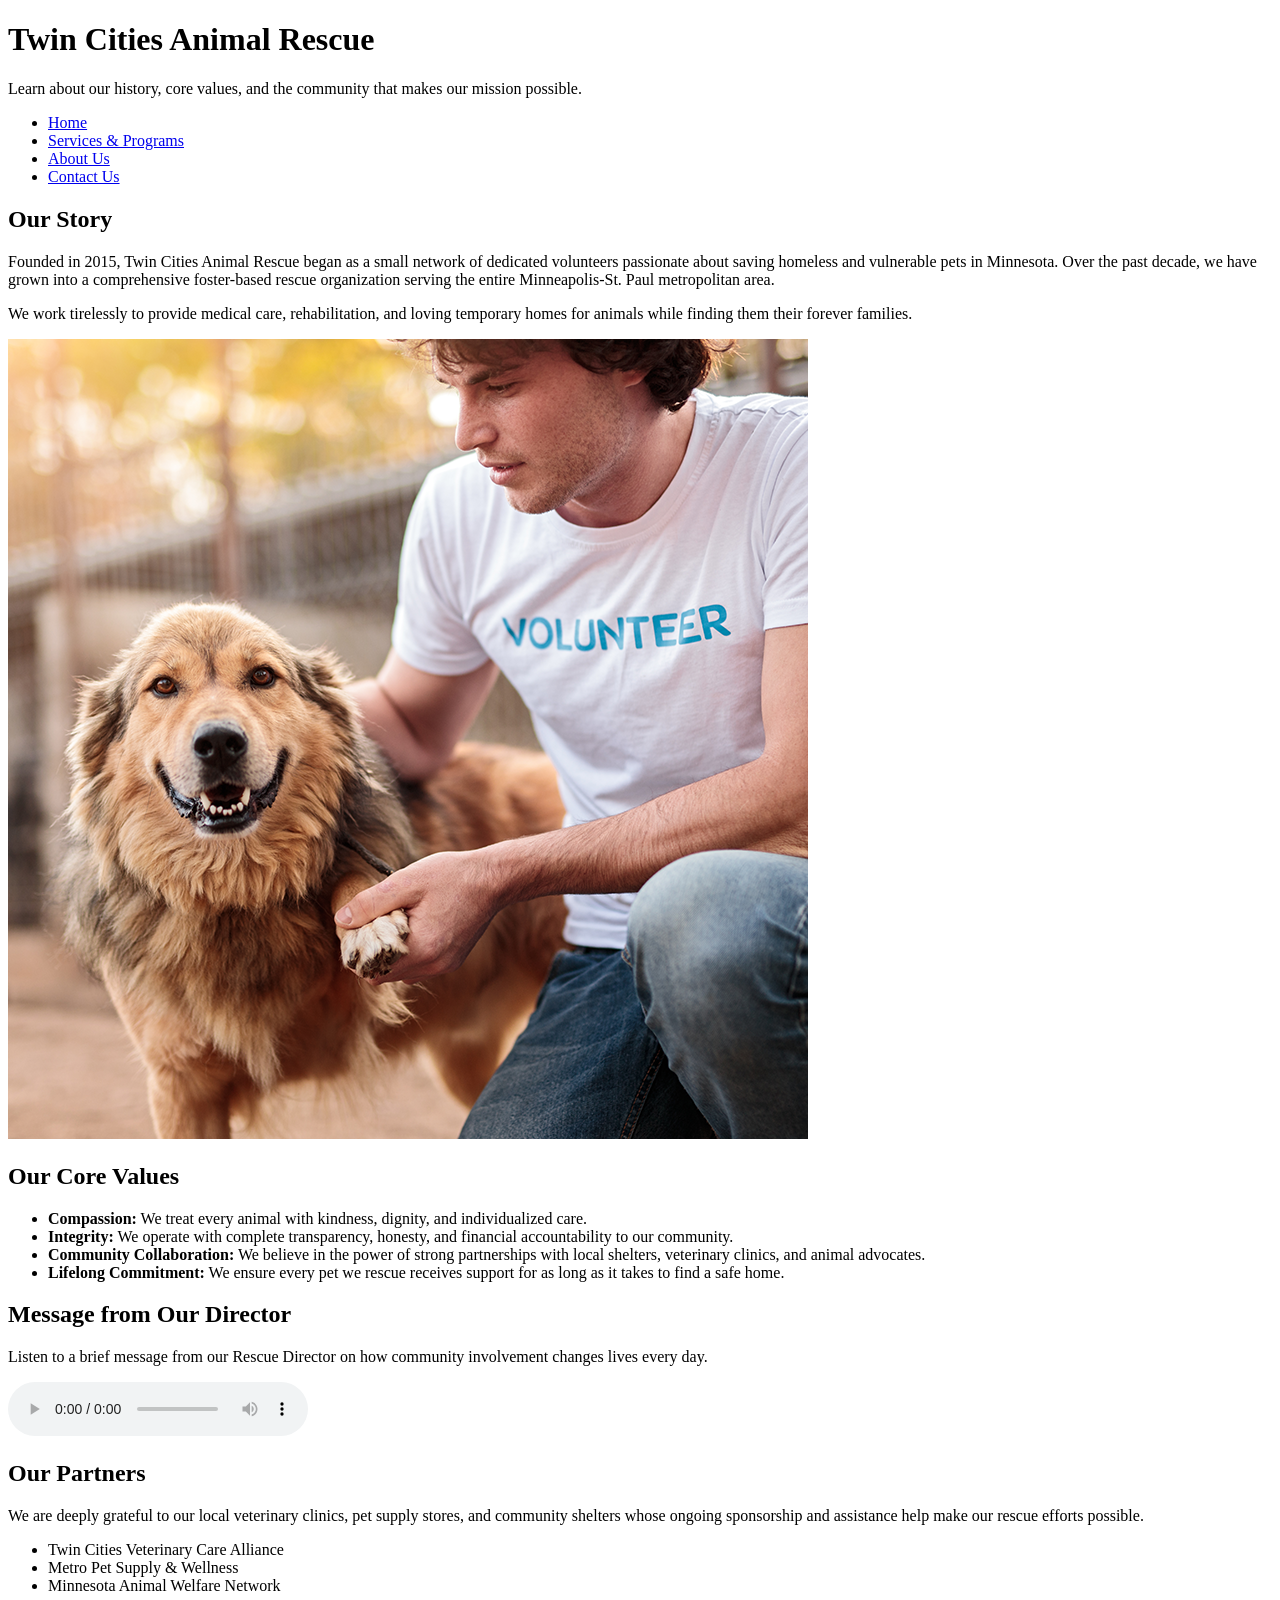
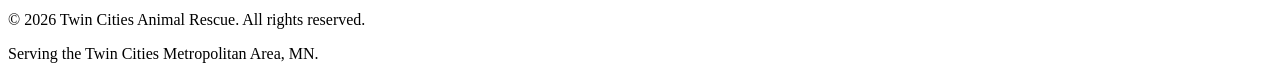
==== about.html @ 5ea9851a "Update message format from video to audio Replaced video message with audio message from the Rescue " ====
<!DOCTYPE html>
<html lang="en">
<head>
    <meta charset="UTF-8">
    <meta name="viewport" content="width=device-width, initial-scale=1.0">
    <title>About Us - Twin Cities Animal Rescue</title>
</head>
<body>

    <header>
        <h1>Twin Cities Animal Rescue</h1>
        <p>Learn about our history, core values, and the community that makes our mission possible.</p>
        
        <nav>
            <ul>
                <li><a href="index.html">Home</a></li>
                <li><a href="services.html">Services &amp; Programs</a></li>
                <li><a href="about.html">About Us</a></li>
                <li><a href="contact.html">Contact Us</a></li>
            </ul>
        </nav>
    </header>

    <main>
        <section>
            <h2>Our Story</h2>
            <p>Founded in 2015, Twin Cities Animal Rescue began as a small network of dedicated volunteers passionate about saving homeless and vulnerable pets in Minnesota. Over the past decade, we have grown into a comprehensive foster-based rescue organization serving the entire Minneapolis-St. Paul metropolitan area.</p>
            <p>We work tirelessly to provide medical care, rehabilitation, and loving temporary homes for animals while finding them their forever families.</p>
            
            <div>
                <img src="assets/images/rescue-volunteer_c.png" alt="A dedicated volunteer smiling while holding a newly rescued dog at a community shelter event.">
            </div>
        </section>

        <section>
            <h2>Our Core Values</h2>
            <ul>
                <li><strong>Compassion:</strong> We treat every animal with kindness, dignity, and individualized care.</li>
                <li><strong>Integrity:</strong> We operate with complete transparency, honesty, and financial accountability to our community.</li>
                <li><strong>Community Collaboration:</strong> We believe in the power of strong partnerships with local shelters, veterinary clinics, and animal advocates.</li>
                <li><strong>Lifelong Commitment:</strong> We ensure every pet we rescue receives support for as long as it takes to find a safe home.</li>
            </ul>
        </section>

        <section>
            <h2>Message from Our Director</h2>
            <p>Listen to a brief message from our Rescue Director on how community involvement changes lives every day.</p>
            
            <!-- Updated Audio Asset -->
            <audio controls>
                <source src="assets/audio/rescue-message.mp3" type="audio/mpeg">
                Your browser does not support the audio element. Please download or listen to our message on our official social channels.
            </audio>
        </section>

        <section>
            <h2>Our Partners</h2>
            <p>We are deeply grateful to our local veterinary clinics, pet supply stores, and community shelters whose ongoing sponsorship and assistance help make our rescue efforts possible.</p>
            <ul>
                <li>Twin Cities Veterinary Care Alliance</li>
                <li>Metro Pet Supply &amp; Wellness</li>
                <li>Minnesota Animal Welfare Network</li>
            </ul>
        </section>
    </main>

    <footer>
        <p>&copy; 2026 Twin Cities Animal Rescue. All rights reserved.</p>
        <p>Serving the Twin Cities Metropolitan Area, MN.</p>
    </footer>

</body>
</html>
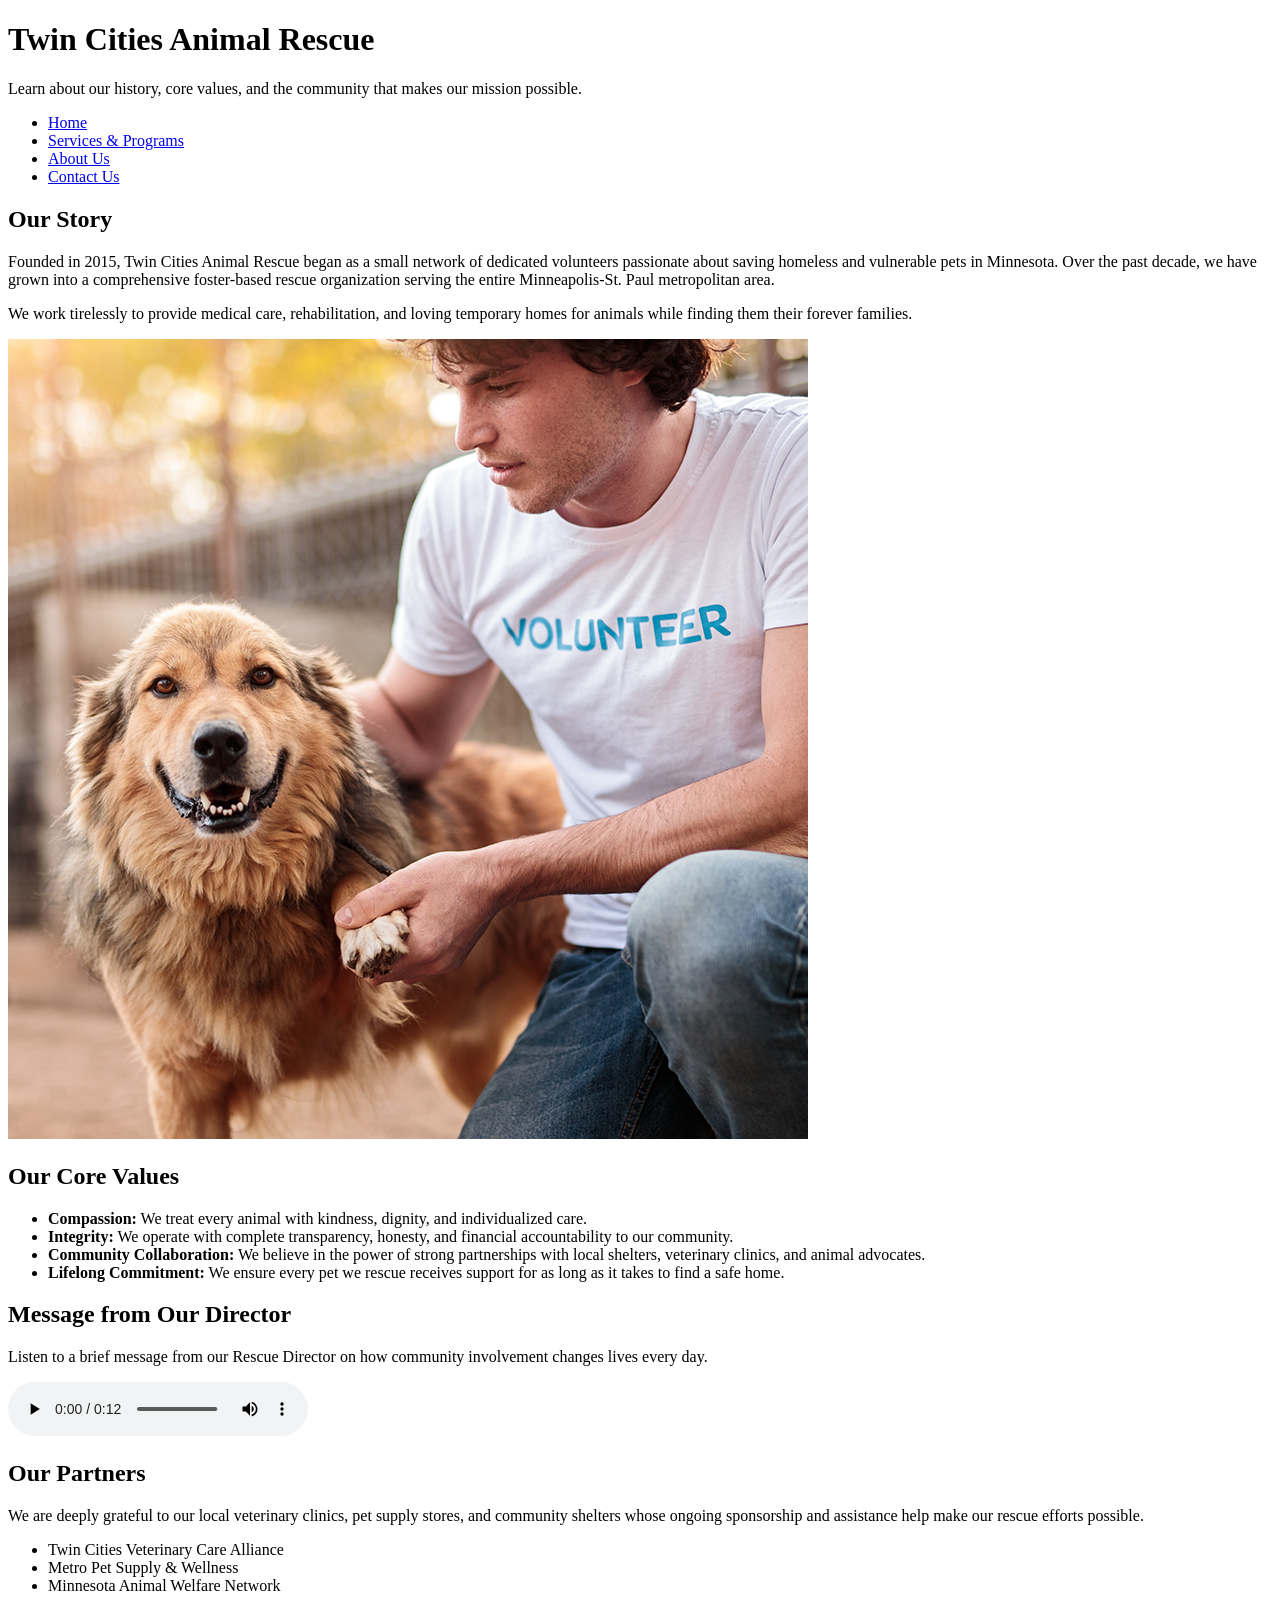
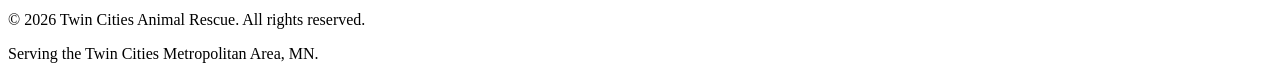
==== commit 9204b49b: "Update audio source for rescue message" ====
--- a/about.html
+++ b/about.html
@@ -48,7 +48,7 @@
             
             <!-- Updated Audio Asset -->
             <audio controls>
-                <source src="assets/audio/rescue-message.mp3" type="audio/mpeg">
+                <source src="assets/audio/rescue-message_c.mp3" type="audio/mpeg">
                 Your browser does not support the audio element. Please download or listen to our message on our official social channels.
             </audio>
         </section>
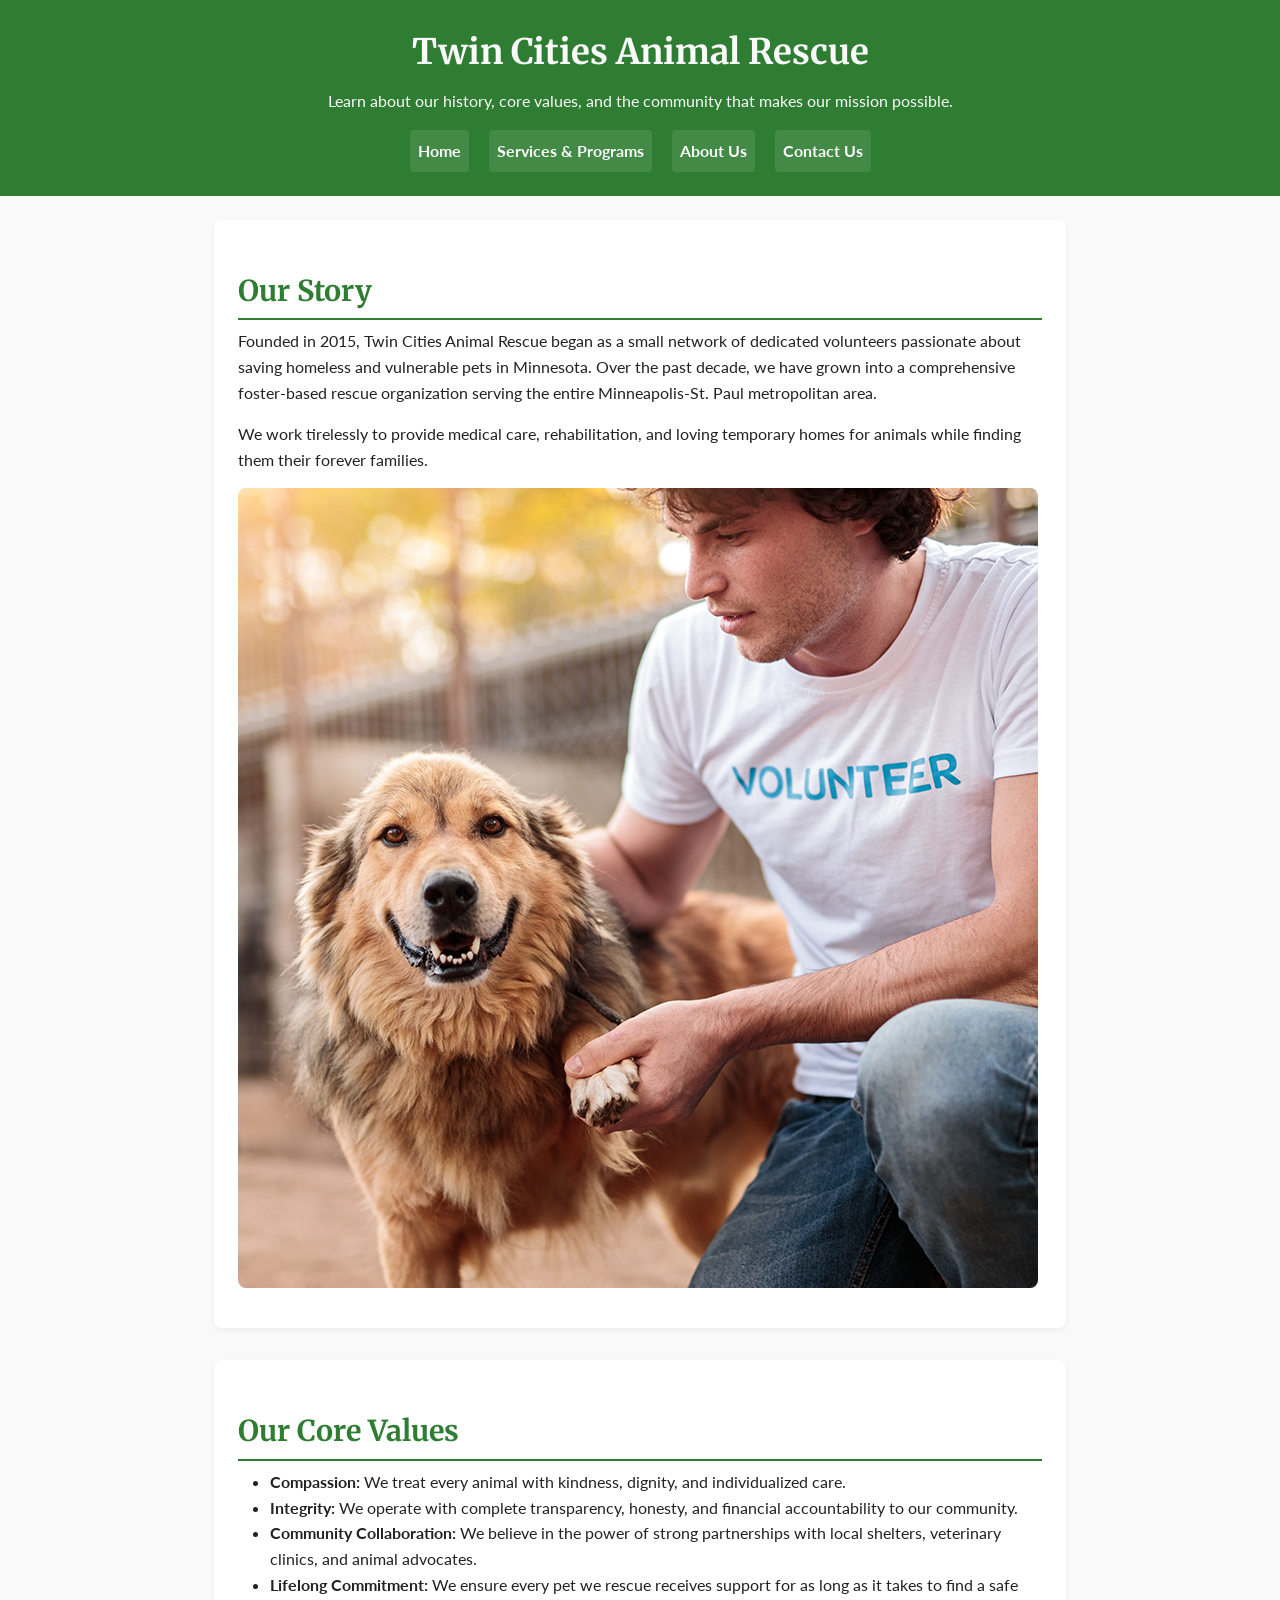
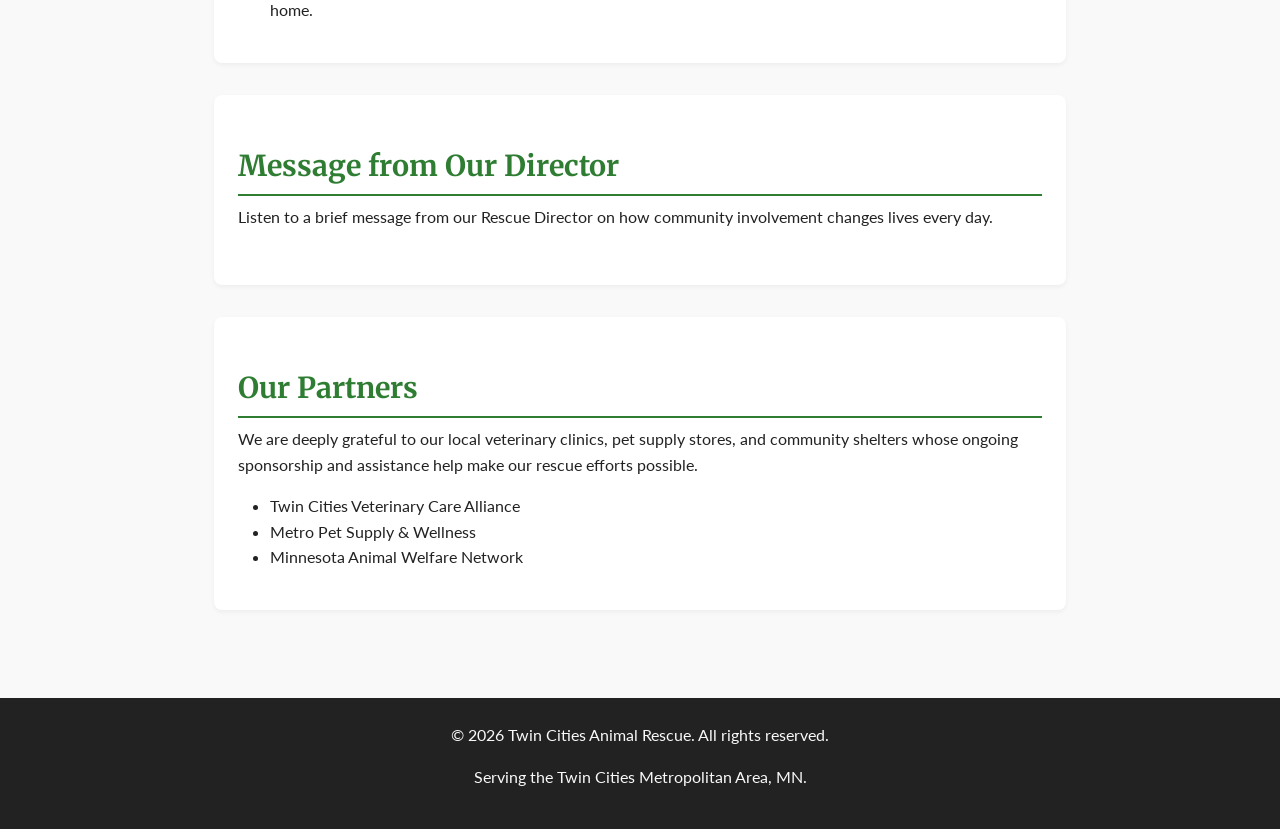
==== commit caf6eebc: "added .js code and injected into HTML" ====
--- a/about.html
+++ b/about.html
@@ -1,6 +1,8 @@
 <!DOCTYPE html>
 <html lang="en">
 <head>
+    <script src="script.js" defer></script>
+    <link rel="stylesheet" href="style.css">
     <meta charset="UTF-8">
     <meta name="viewport" content="width=device-width, initial-scale=1.0">
     <title>About Us - Twin Cities Animal Rescue</title>
--- a/style.css
+++ b/style.css
@@ -0,0 +1,160 @@
+/* IMPORT GOOGLE FONTS */
+@import url('https://fonts.googleapis.com/css2?family=Lato:wght@400;700&family=Merriweather:wght@400;700&display=swap');
+
+/* --- COLOR PALETTE & VARIABLES --- */
+:root {
+    --bg-color: #F9F9F9;        /* Off-White */
+    --text-color: #222222;      /* Deep Gray */
+    --primary-color: #2E7D32;   /* Forest Green (Trust/Nature) */
+    --accent-color: #D84315;    /* Terracotta (Action/Hope) */
+    
+    --heading-font: 'Merriweather', Georgia, serif;
+    --body-font: 'Lato', Verdana, sans-serif;
+}
+
+/* --- BASE RESETS & TYPOGRAPHY --- */
+* {
+    margin: 0;
+    padding: 0;
+    box-sizing: border-box;
+}
+
+body {
+    font-family: var(--body-font);
+    background-color: var(--bg-color);
+    color: var(--text-color);
+    line-height: 1.6;
+    font-size: 16px;
+}
+
+h1, h2, h3, legend {
+    font-family: var(--heading-font);
+    color: var(--primary-color);
+    margin-bottom: 0.5rem;
+}
+
+h1 { font-size: 2.2rem; }
+h2 { font-size: 1.8rem; margin-top: 1.5rem; border-bottom: 2px solid var(--primary-color); padding-bottom: 0.3rem;}
+h3 { font-size: 1.3rem; margin-top: 1rem; }
+p, ul, figure { margin-bottom: 1rem; }
+ul { margin-left: 2rem; }
+
+/* --- MOBILE-FIRST LAYOUT (FLEXBOX) --- */
+header {
+    background-color: var(--primary-color);
+    color: var(--bg-color);
+    padding: 1.5rem;
+    text-align: center;
+}
+
+header h1, header p {
+    color: var(--bg-color);
+    border: none;
+}
+
+nav ul {
+    list-style-type: none;
+    margin: 1rem 0 0 0;
+    display: flex;
+    flex-direction: column; /* Stacked links on mobile */
+    gap: 10px;
+}
+
+nav a {
+    color: var(--bg-color);
+    text-decoration: none;
+    font-weight: bold;
+    padding: 0.5rem;
+    background-color: rgba(255, 255, 255, 0.1);
+    border-radius: 4px;
+    display: block;
+}
+
+nav a:hover {
+    background-color: var(--accent-color);
+}
+
+main {
+    padding: 1.5rem;
+    max-width: 900px;
+    margin: 0 auto;
+}
+
+section {
+    margin-bottom: 2rem;
+    background-color: #FFFFFF;
+    padding: 1.5rem;
+    border-radius: 8px;
+    box-shadow: 0 2px 5px rgba(0,0,0,0.05);
+}
+
+footer {
+    background-color: var(--text-color);
+    color: var(--bg-color);
+    text-align: center;
+    padding: 1.5rem;
+    margin-top: 2rem;
+}
+
+/* --- MEDIA & IMAGES --- */
+img, picture, video, audio {
+    max-width: 100%;
+    height: auto;
+    border-radius: 8px;
+    display: block;
+    margin: 1rem 0;
+}
+
+figcaption {
+    font-size: 0.9rem;
+    font-style: italic;
+    color: #555555;
+    text-align: center;
+}
+
+/* --- FORM STYLING --- */
+fieldset {
+    padding: 1rem;
+    margin-bottom: 1.5rem;
+    border: 1px solid #CCCCCC;
+    border-radius: 5px;
+}
+
+input[type="text"], input[type="email"], select, textarea {
+    width: 100%;
+    padding: 0.8rem;
+    margin-top: 0.3rem;
+    border: 1px solid #BBBBBB;
+    border-radius: 4px;
+    font-family: var(--body-font);
+}
+
+button[type="submit"] {
+    background-color: var(--accent-color);
+    color: white;
+    border: none;
+    padding: 1rem 2rem;
+    font-size: 1.1rem;
+    font-weight: bold;
+    border-radius: 5px;
+    cursor: pointer;
+    width: 100%;
+    font-family: var(--body-font);
+}
+
+button[type="submit"]:hover {
+    background-color: #B93811;
+}
+
+/* --- DESKTOP MEDIA QUERY (Responsive Layout) --- */
+@media (min-width: 768px) {
+    nav ul {
+        flex-direction: row; /* Horizontal links on desktop */
+        justify-content: center;
+        gap: 20px;
+    }
+    
+    button[type="submit"] {
+        width: auto; /* Button doesn't span full width on desktop */
+    }
+}
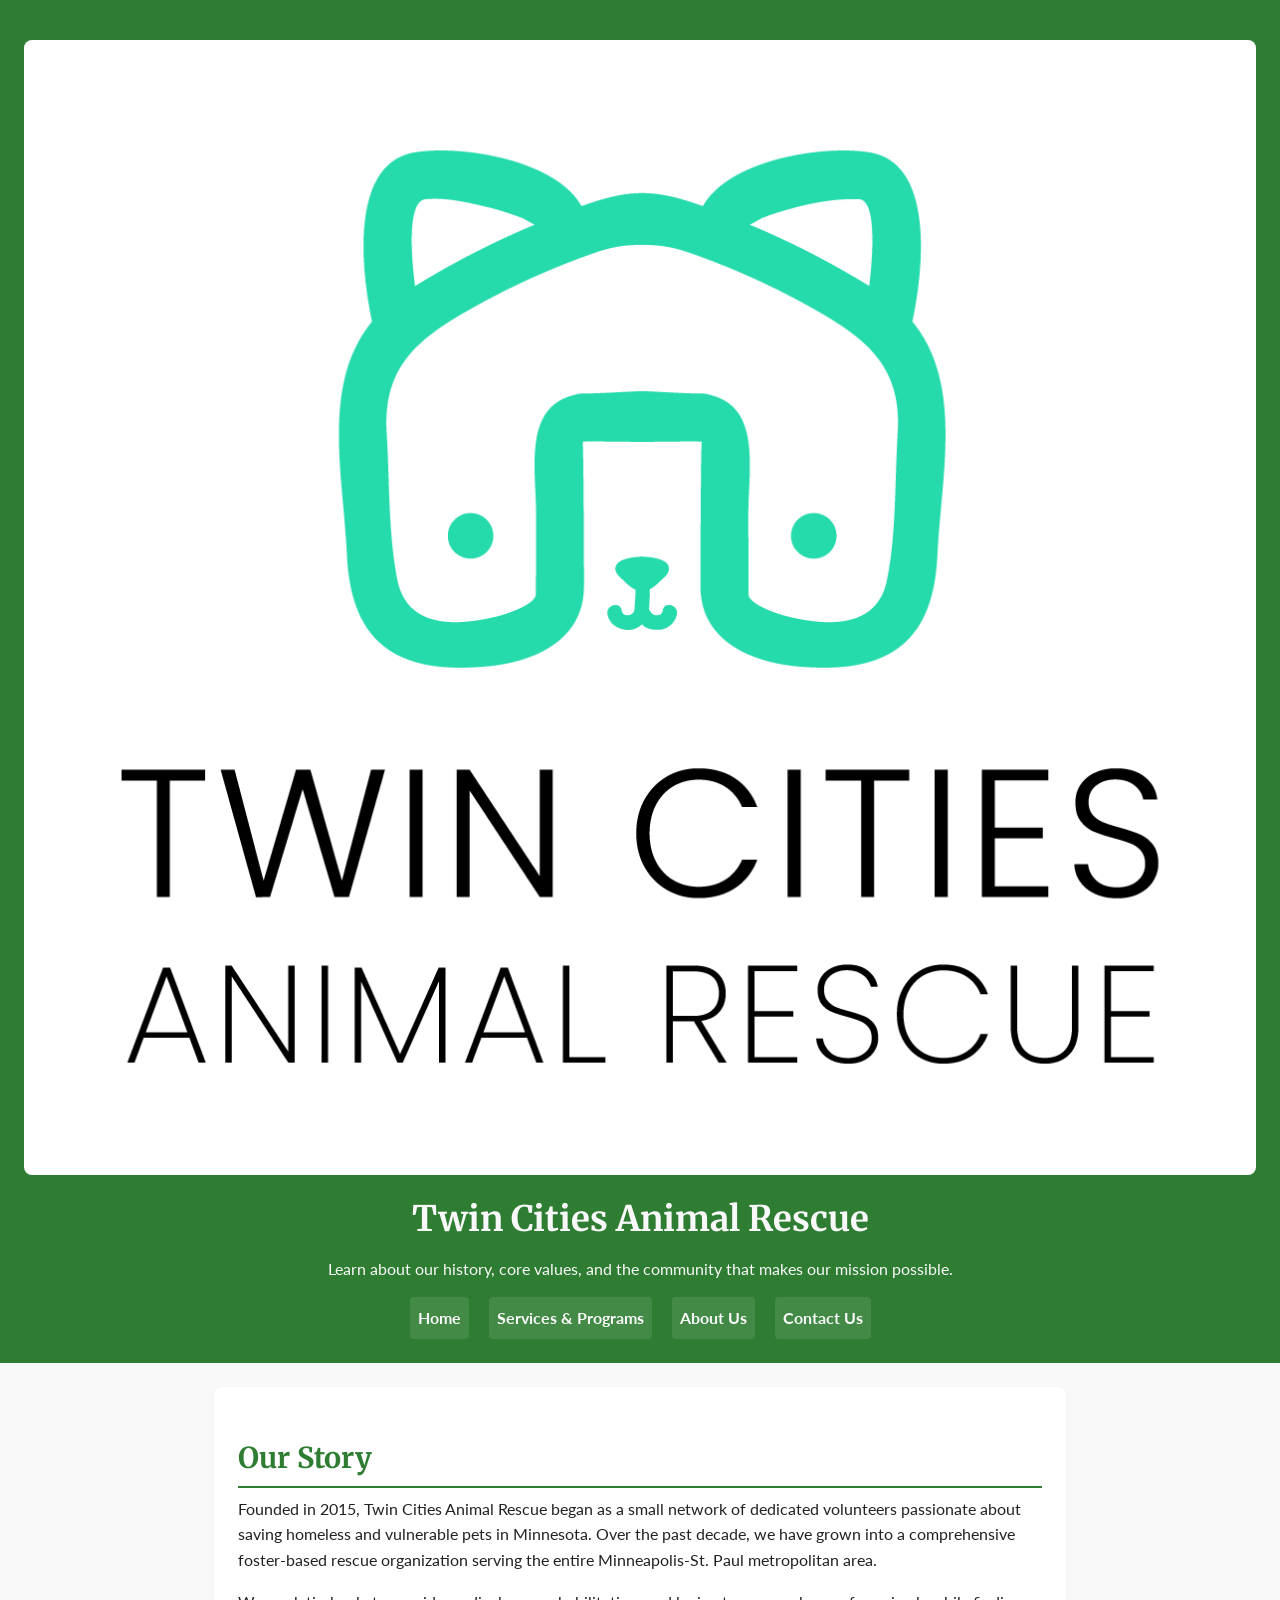
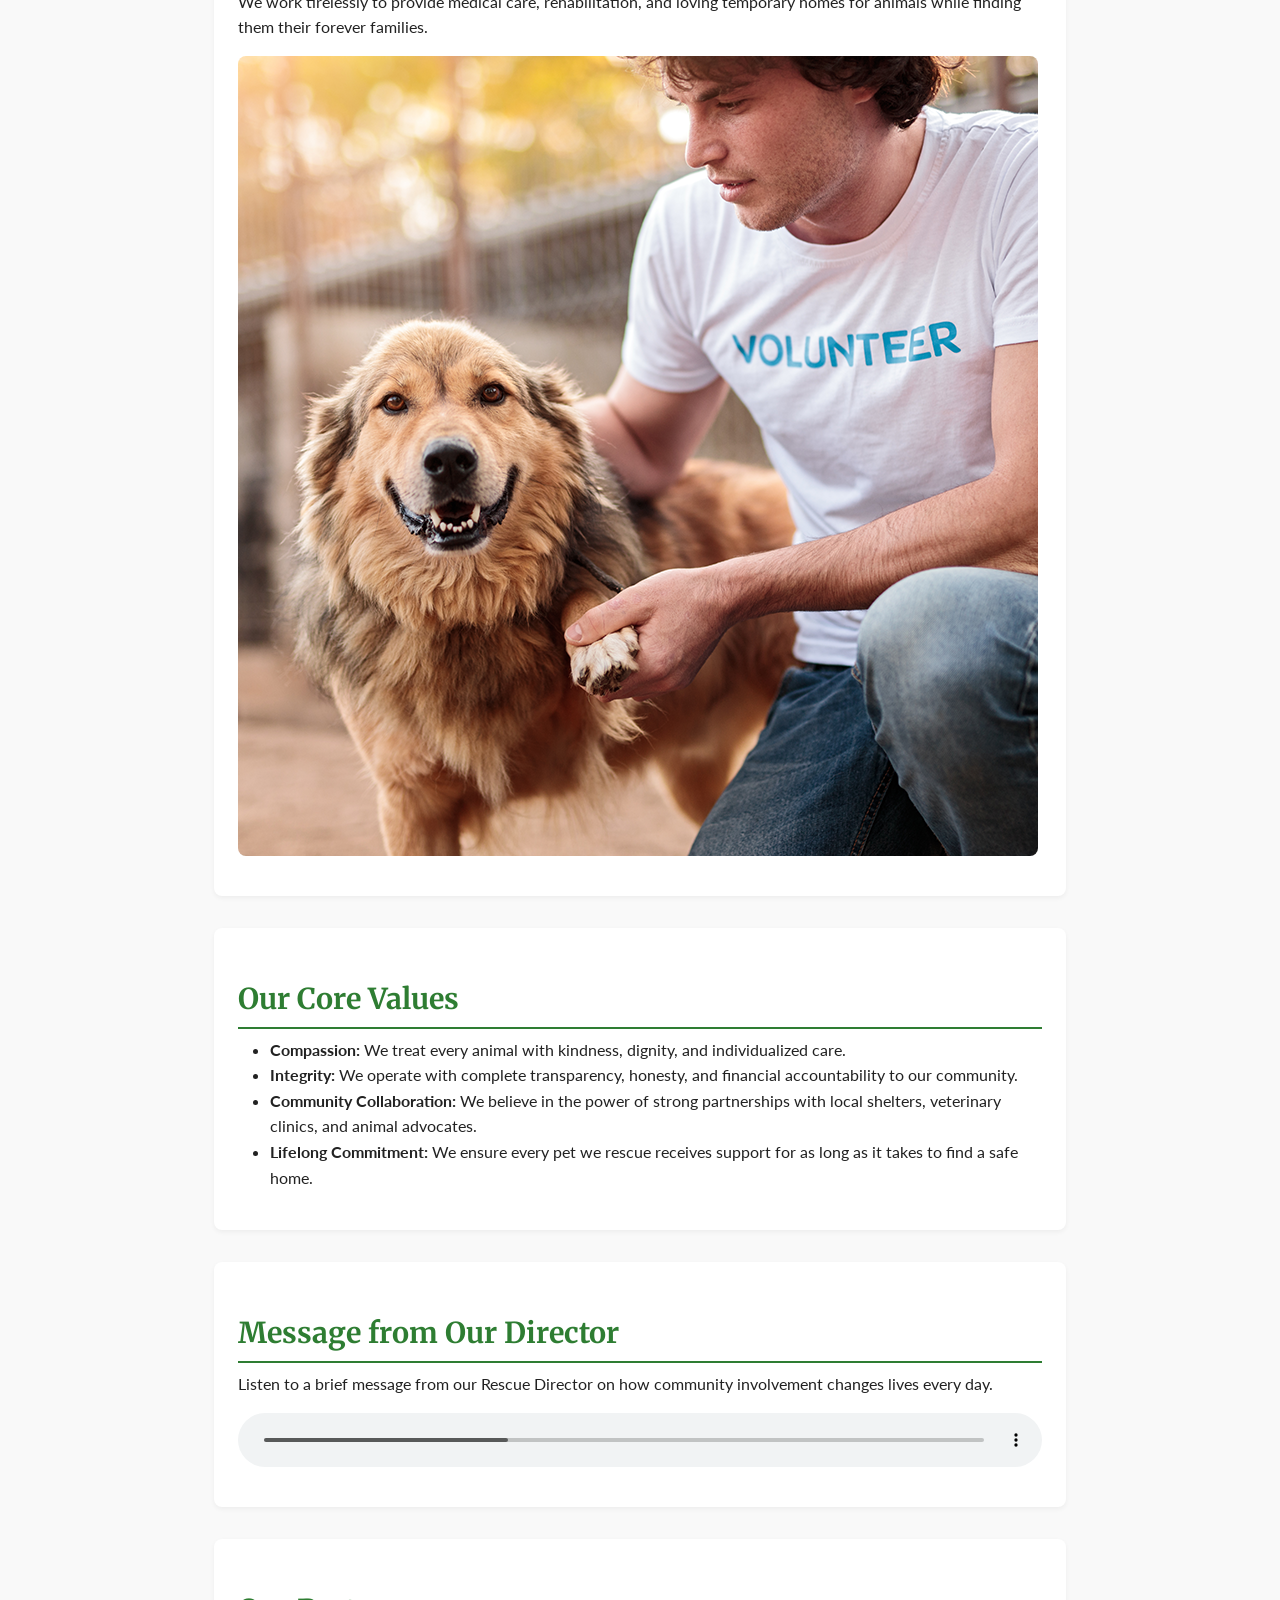
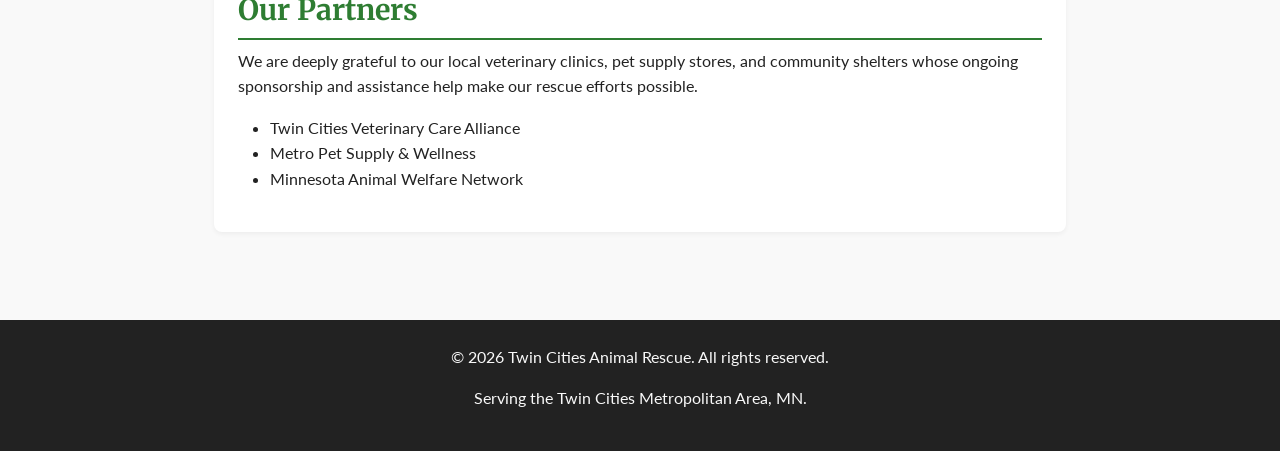
==== commit 83126b19: "update header sections across multiple pages to include logo and unify introductory text" ====
--- a/about.html
+++ b/about.html
@@ -10,6 +10,7 @@
 <body>
 
     <header>
+        <img src="assets/images/rescue-logo_c.png" alt="Twin Cities Animal Rescue Logo">
         <h1>Twin Cities Animal Rescue</h1>
         <p>Learn about our history, core values, and the community that makes our mission possible.</p>
         
@@ -44,11 +45,10 @@
             </ul>
         </section>
 
-        <section>
+       <section>
             <h2>Message from Our Director</h2>
             <p>Listen to a brief message from our Rescue Director on how community involvement changes lives every day.</p>
             
-            <!-- Updated Audio Asset -->
             <audio controls>
                 <source src="assets/audio/rescue-message_c.mp3" type="audio/mpeg">
                 Your browser does not support the audio element. Please download or listen to our message on our official social channels.
@@ -72,4 +72,4 @@
     </footer>
 
 </body>
-</html>
+</html>
--- a/style.css
+++ b/style.css
@@ -97,12 +97,19 @@
 }
 
 /* --- MEDIA & IMAGES --- */
-img, picture, video, audio {
+img, picture, video {
     max-width: 100%;
     height: auto;
     border-radius: 8px;
     display: block;
     margin: 1rem 0;
+}
+
+audio {
+    width: 100%;
+    max-width: 100%;
+    margin: 1rem 0;
+    display: block;
 }
 
 figcaption {
